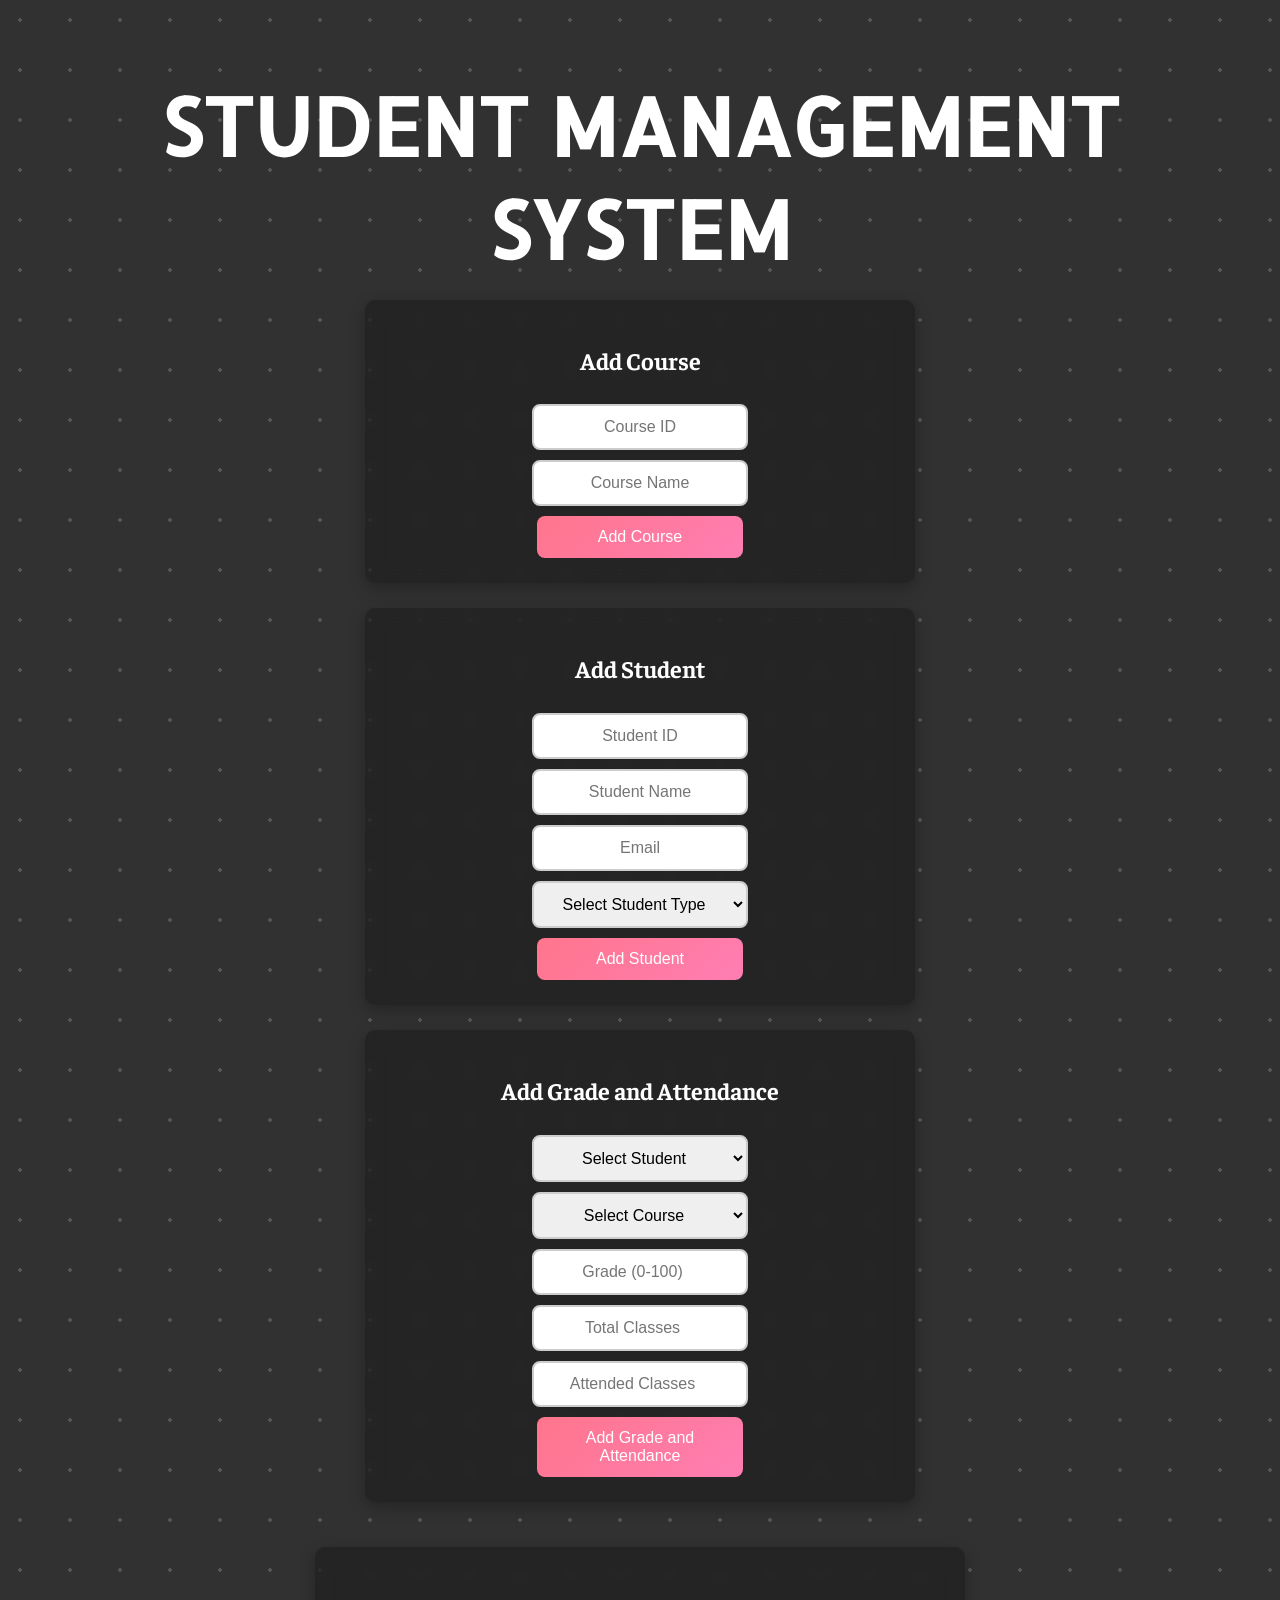
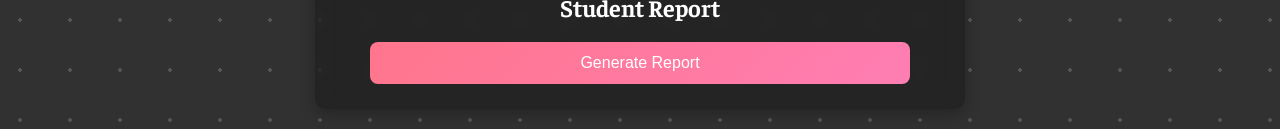
==== index.html @ aa6406ef "Update and rename web.html to index.html" ====
<!DOCTYPE html>
<html lang="en">
<head>
    <meta charset="UTF-8">
    <meta name="viewport" content="width=device-width, initial-scale=1.0">
    <title>Student Management System</title>
    <link rel="stylesheet" href="web.css">
    <link rel="preconnect" href="https://fonts.googleapis.com">
    <link rel="preconnect" href="https://fonts.gstatic.com" crossorigin>
    <link href="https://fonts.googleapis.com/css2?family=Allerta+Stencil&family=Faustina:wght@300;400;500;600&display=swap" rel="stylesheet">
</head>
<body>
    <div class="container">
        <h1>Student Management System</h1>
        
        <div class="form-container">
            <h2>Add Course</h2>
            <form id="courseForm">
                <input type="text" id="courseId" class="input" placeholder="Course ID" required>
                <input type="text" id="courseName" class="input" placeholder="Course Name" required>
                <button type="button" onclick="addCourse()">Add Course</button>
            </form>
        </div>

        <div class="form-container">
            <h2>Add Student</h2>
            <form id="studentForm">
                <input type="text" id="studentId" class="input" placeholder="Student ID" required>
                <input type="text" id="studentName" class="input" placeholder="Student Name" required>
                <input type="email" id="studentEmail" class="input" placeholder="Email" required>
                <select id="studentType" class="input" required>
                    <option value="">Select Student Type</option>
                    <option value="Undergraduate">Undergraduate</option>
                    <option value="Graduate">Graduate</option>
                </select>
                <button type="button" onclick="addStudent()">Add Student</button>
            </form>
        </div>

        <div class="form-container">
            <h2>Add Grade and Attendance</h2>
            <form id="gradeForm">
                <select id="studentSelect" class="input" required>
                    <option value="">Select Student</option>
                </select>
                <select id="courseSelect" class="input" required>
                    <option value="">Select Course</option>
                </select>
                <input type="number" id="grade" class="input" placeholder="Grade (0-100)" min="0" max="100" required>
                <input type="number" id="totalClasses" class="input" placeholder="Total Classes" min="1" required>
                <input type="number" id="attendedClasses" class="input" placeholder="Attended Classes" min="0" required>
                <button type="button" onclick="addGradeAndAttendance()">Add Grade and Attendance</button>
            </form>
        </div>

        <div class="report-container">
            <h2>Student Report</h2>
            <button onclick="generateReport()">Generate Report</button>
            <div id="reportSection"></div>
        </div>
    </div>
    
    <script src="script.js"></script>
</body>
</html>
---- web.css ----
/* General body styling */
body {
    font-family: 'Faustina', sans-serif;
    padding: 20px;
    margin: 0;
    color: #fff;
    display: flex;
    justify-content: center;
    align-items: center;
    flex-direction: column;
    min-height: 100vh;
    text-align: center;
    background-color: #313131;
    background-image: radial-gradient(rgba(255, 255, 255, 0.171) 2px, transparent 0);
    background-size: 50px 50px;
    background-position: -5px -5px;
}

.container {
    display: flex;
    flex-direction: column;
    align-items: center;
    justify-content: center;
    width: 100%;
    height: 100%;
}

/* Header styling */
h1 {
    text-align: center;
    color: #ffffff;
    font-size: 5rem;
    margin-bottom: 20px;
    text-transform: uppercase;
    font-family: 'Allerta Stencil', sans-serif;
}

/* Form container */
.form-container {
    background: rgba(0, 0, 0, 0.254);
    border: none;
    border-radius: 10px;
    padding: 25px;
    width: 100%;
    max-width: 500px;
    box-shadow: 0 5px 15px rgba(0, 0, 0, 0.254);
    margin-bottom: 25px;
    backdrop-filter: blur(10px);
    transition: transform 0.3s ease-in-out;
    text-align: center;
    display: flex;
    flex-direction: column;
    align-items: center;
}

.form-container:hover {
    transform: translateY(-5px);
}

/* Input and select fields */
.input, input, select {
    display: block;
    margin: 10px auto;
    padding: 12px;
    width: 95%;
    box-sizing: border-box;
    border-radius: 8px;
    border: 2px solid #ccc;
    font-size: 1rem;
    transition: border-color 0.3s, box-shadow 0.3s;
    text-align: center;
    font-family: 'SF Pro', sans-serif;
}

.input:focus, input:focus, select:focus {
    border-color: #ff9a9e;
    outline: none;
    box-shadow: 0 0 5px rgba(255, 154, 158, 0.5);
}

/* Button styling */
button {
    padding: 12px;
    background: linear-gradient(135deg, #ff758c, #ff7eb3);
    border: none;
    color: white;
    font-size: 1rem;
    cursor: pointer;
    width: 90%;
    border-radius: 8px;
    transition: background 0.3s ease, transform 0.2s;
}

button:hover {
    background: linear-gradient(135deg, #ff477e, #ff4fa3);
    transform: scale(1.05);
}

button:active {
    transform: scale(1);
}

/* Report container */
.report-container {
    background: rgba(0, 0, 0, 0.254);
    border: none;
    border-radius: 10px;
    padding: 25px;
    width: 100%;
    max-width: 600px;
    box-shadow: 0 5px 15px rgba(0, 0, 0, 0.254);
    margin-top: 20px;
    backdrop-filter: blur(10px);
    text-align: center;
}

.allerta-stencil-regular {
    font-family: "Allerta Stencil", serif;
    font-weight: 400;
    font-style: normal;
}

.faustina {
    font-family: "Faustina", serif;
    font-optical-sizing: auto;
    font-weight: 300;
    font-style: normal;
}

/* Individual student report */
.student-report {
    border: 1px solid #ddd;
    padding: 15px;
    margin-bottom: 15px;
    border-radius: 8px;
    background: #ffffff;
    color: #333;
    transition: transform 0.3s;
    text-align: center;
}

.student-report:hover {
    transform: scale(1.02);
    background: #f1f1f1;
}

@media (max-width: 600px) {
    .form-container, .report-container {
        width: 90%;
    }
    
    h1 {
        font-size: 2.5rem;
    }
}
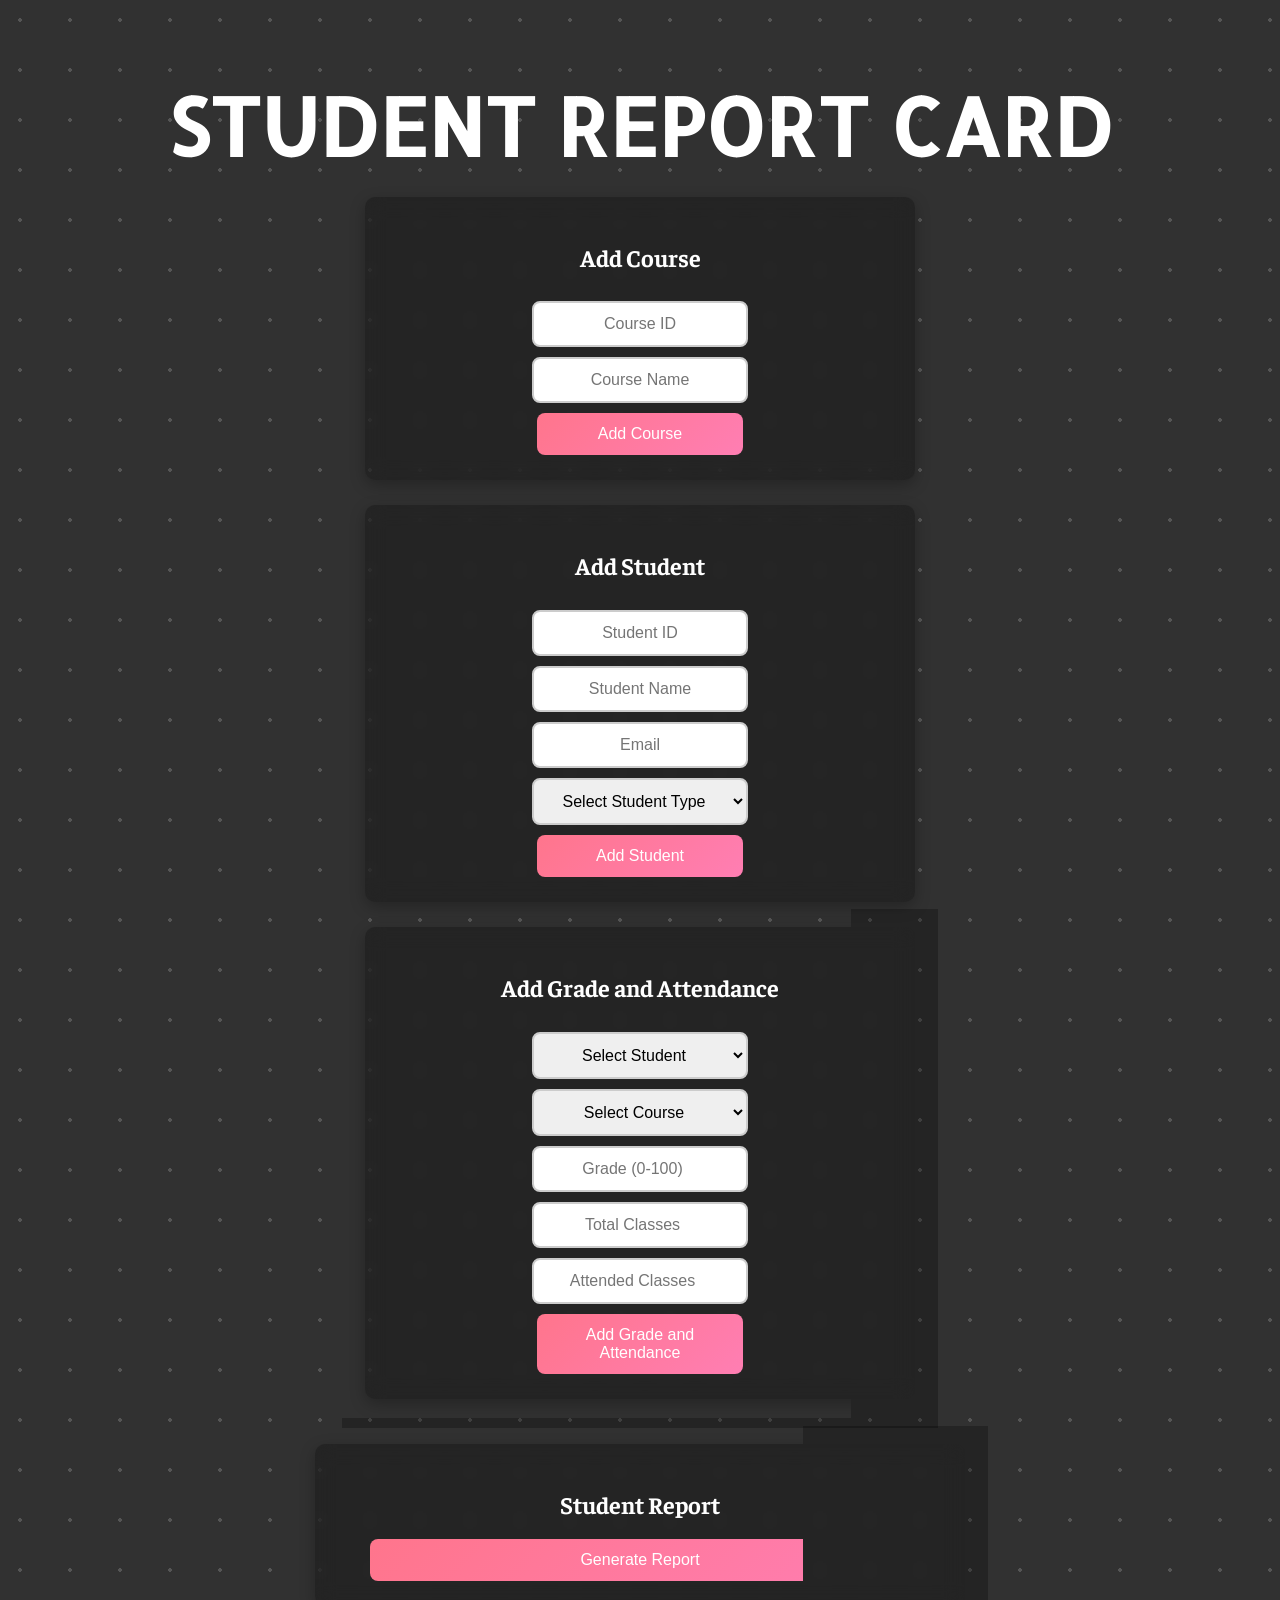
==== commit 45ea4752: "Update index.html" ====
--- a/index.html
+++ b/index.html
@@ -3,7 +3,7 @@
 <head>
     <meta charset="UTF-8">
     <meta name="viewport" content="width=device-width, initial-scale=1.0">
-    <title>Student Management System</title>
+    <title>Student Report Card</title>
     <link rel="stylesheet" href="web.css">
     <link rel="preconnect" href="https://fonts.googleapis.com">
     <link rel="preconnect" href="https://fonts.gstatic.com" crossorigin>
@@ -11,7 +11,7 @@
 </head>
 <body>
     <div class="container">
-        <h1>Student Management System</h1>
+        <h1>Student Report Card</h1>
         
         <div class="form-container">
             <h2>Add Course</h2>
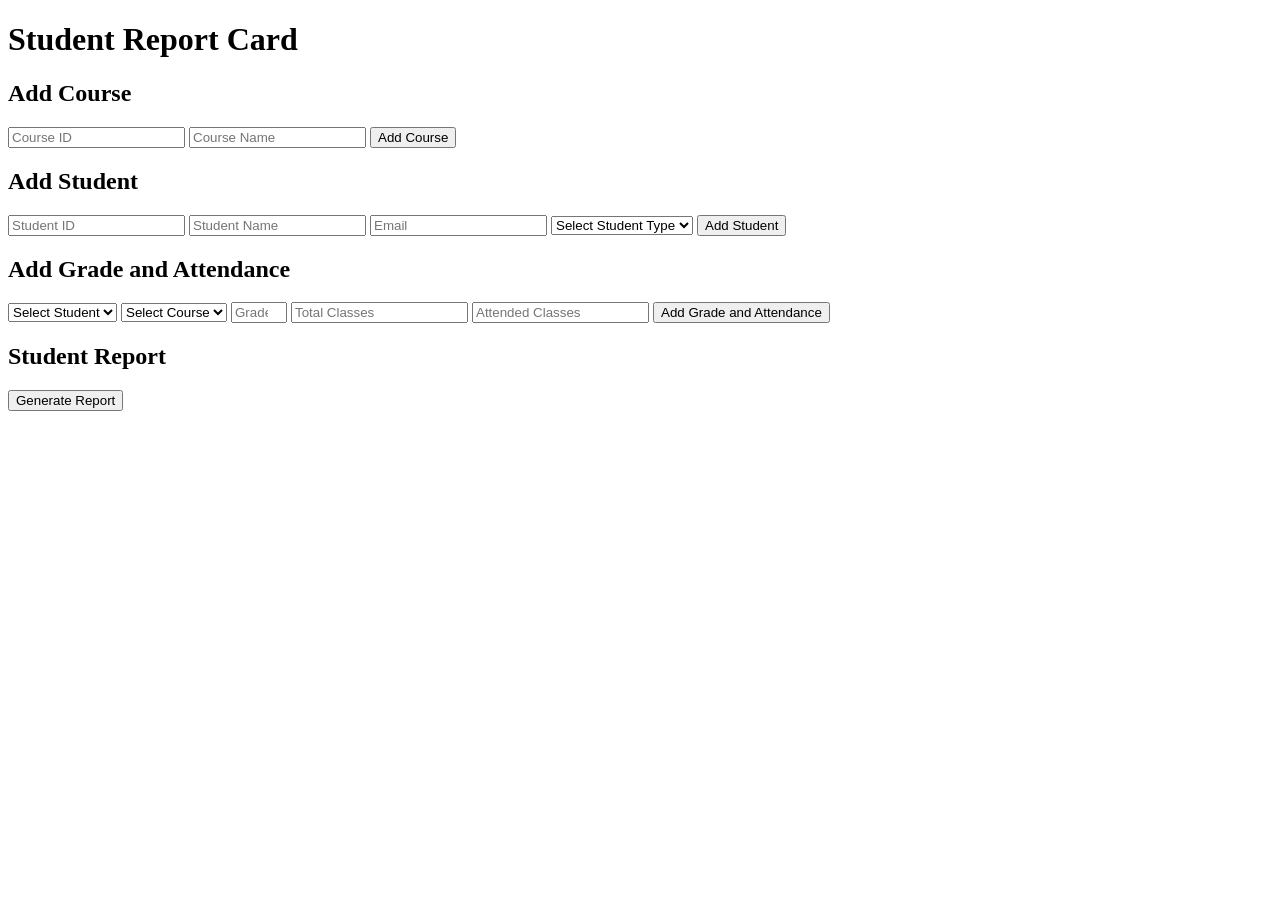
==== commit ad23d77c: "Update index.html" ====
--- a/index.html
+++ b/index.html
@@ -4,7 +4,7 @@
     <meta charset="UTF-8">
     <meta name="viewport" content="width=device-width, initial-scale=1.0">
     <title>Student Report Card</title>
-    <link rel="stylesheet" href="web.css">
+    <link rel="stylesheet" href="style.css">
     <link rel="preconnect" href="https://fonts.googleapis.com">
     <link rel="preconnect" href="https://fonts.gstatic.com" crossorigin>
     <link href="https://fonts.googleapis.com/css2?family=Allerta+Stencil&family=Faustina:wght@300;400;500;600&display=swap" rel="stylesheet">
